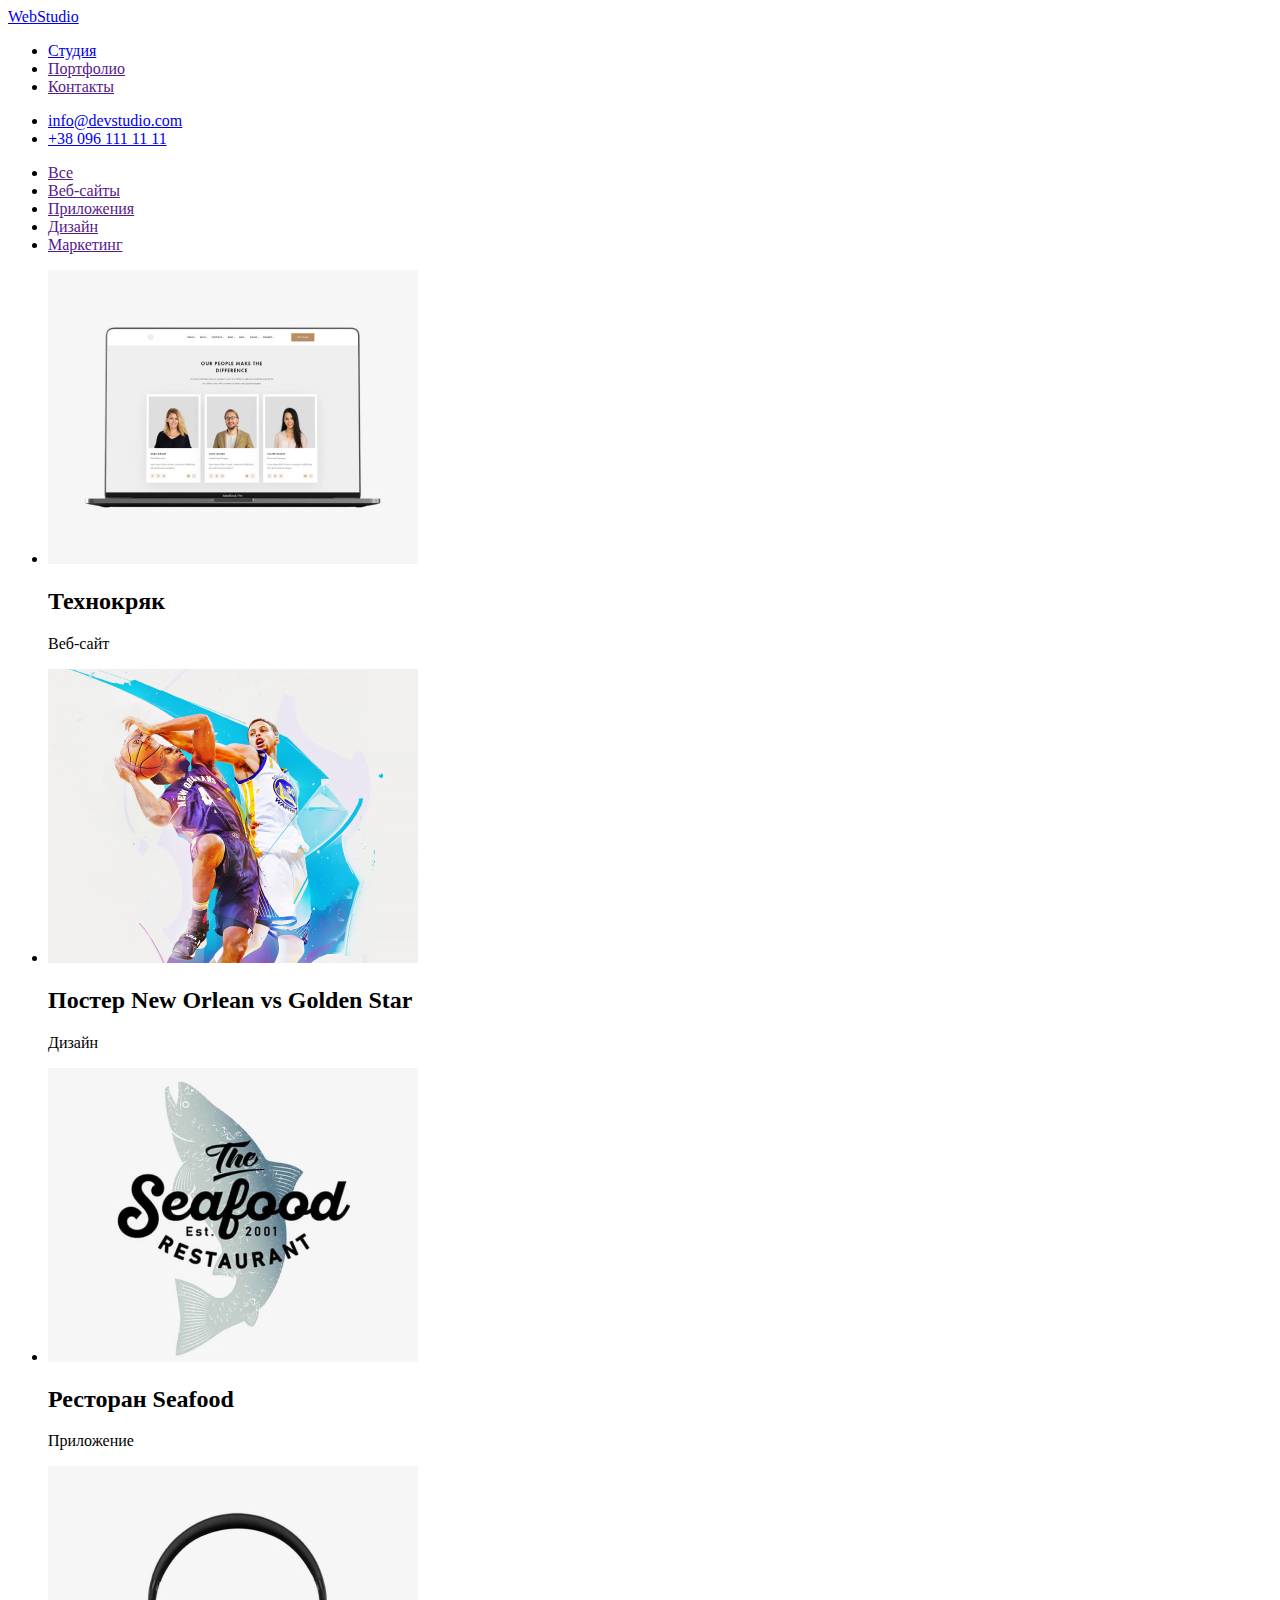
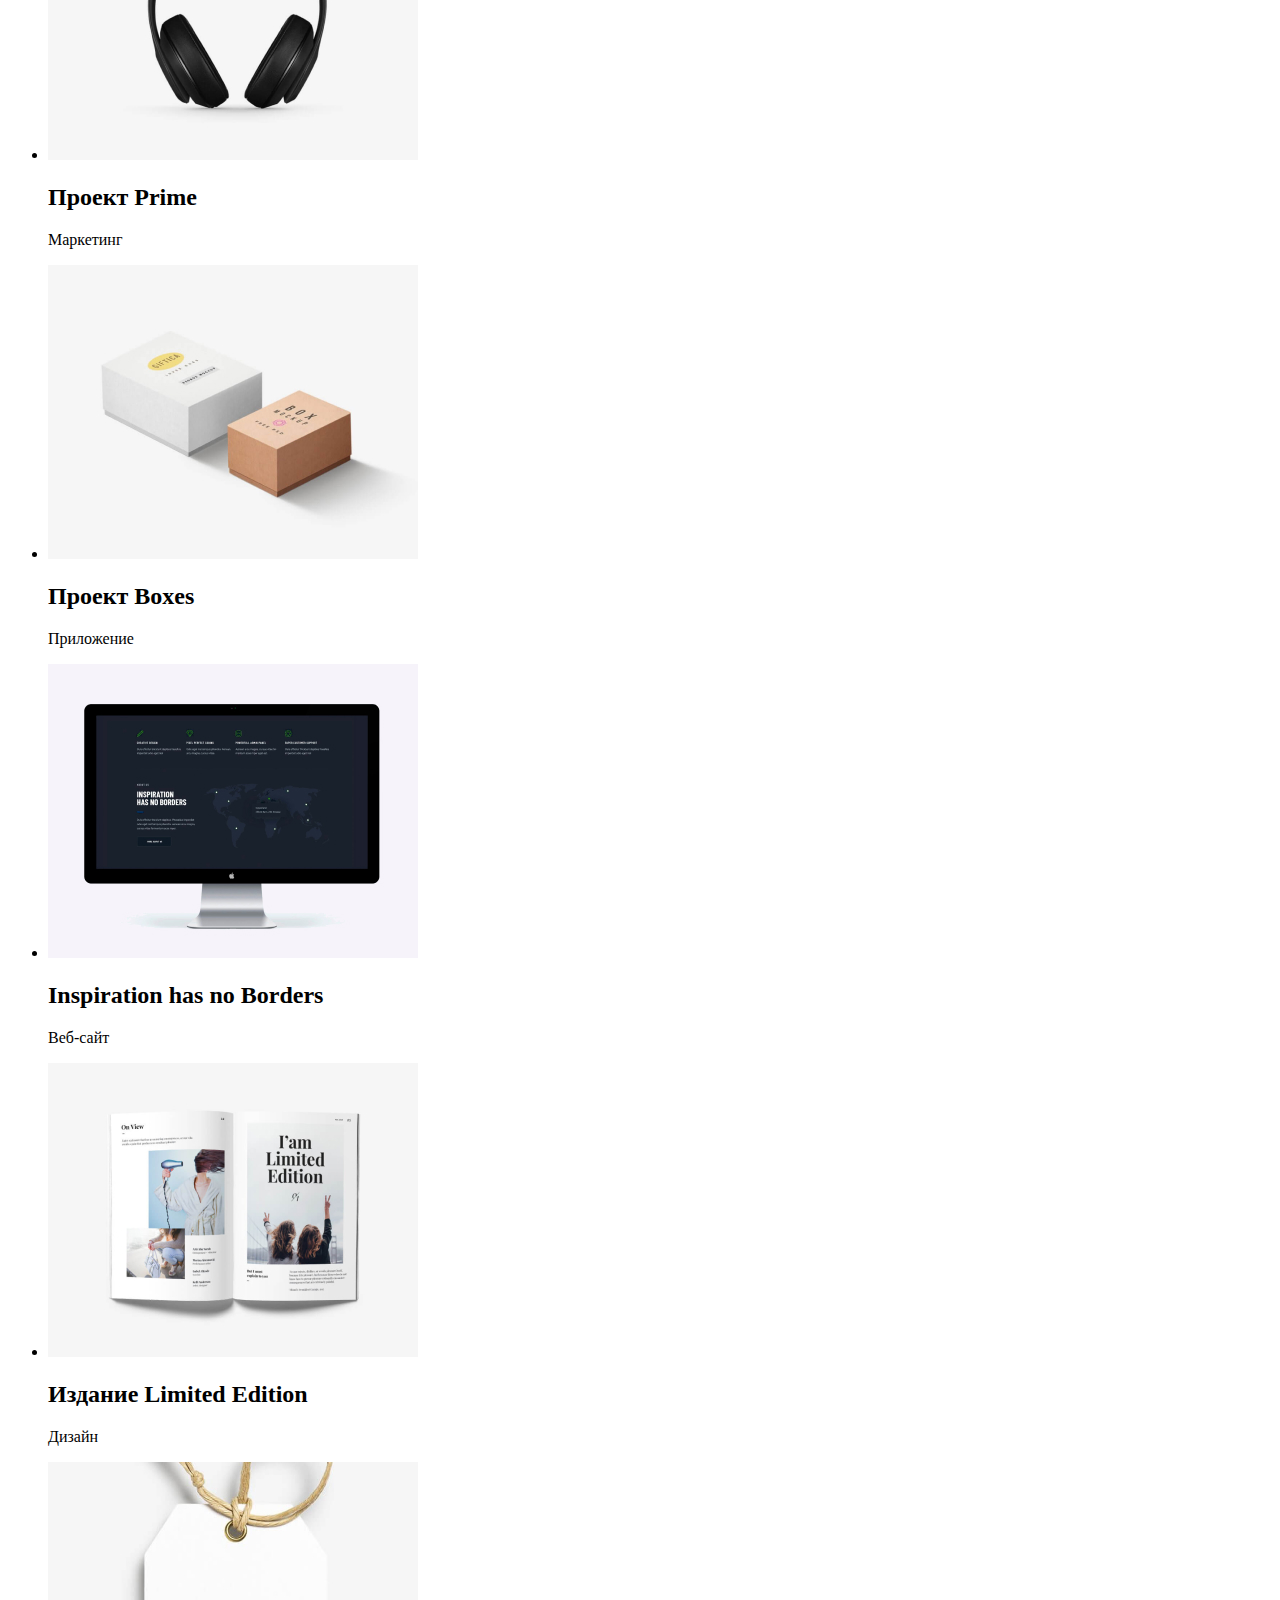
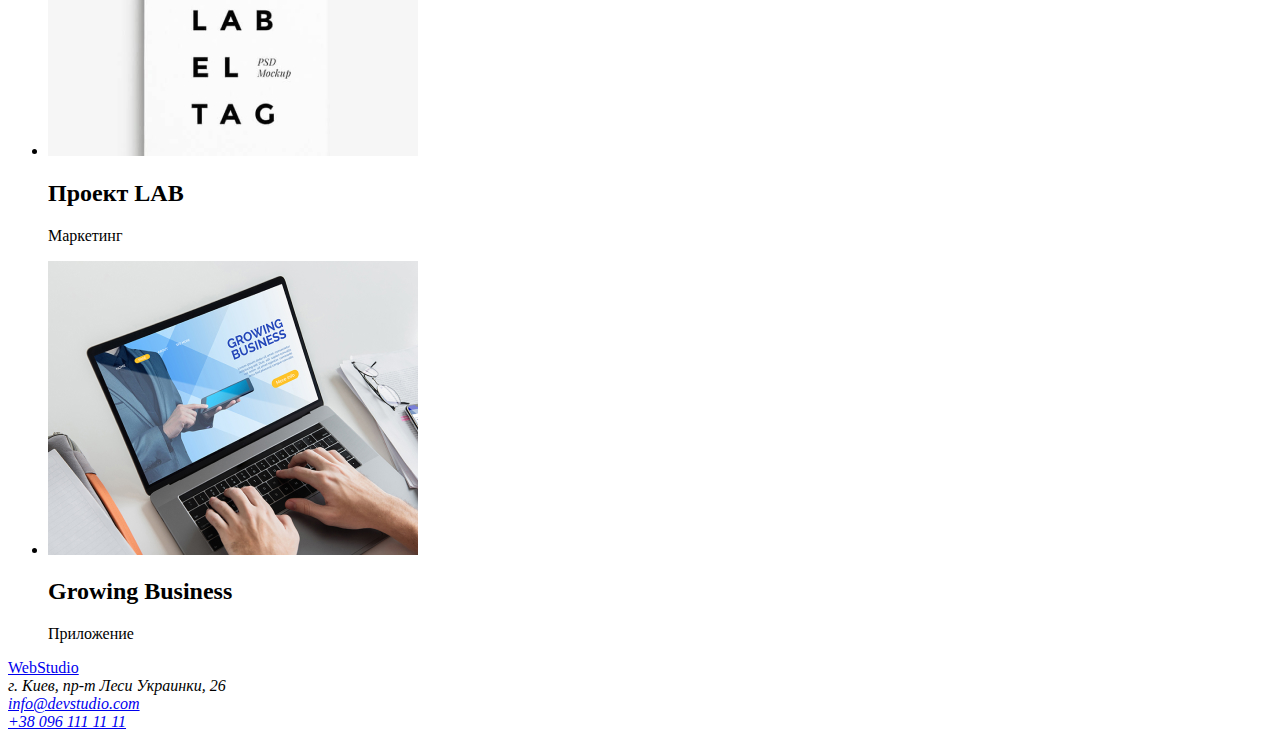
==== portfolio.html @ 05bf6f4e "Портфолио html" ====
<!DOCTYPE html>
<html lang="ru">
<head>
    <meta charset="UTF-8">
    <meta name="viewport" content="width=device-width, initial-scale=1.0">
    <title>Портфолио</title>
</head>

<body>
    <!--Панель навигации-->
    <header>
        <nav>
            <a href="./">WebStudio</a>

            <ul>
                <li><a href="/index.html">Студия</a></li>
                <li><a href="">Портфолио</a></li>
                <li><a href="">Контакты</a></li>
            </ul></nav>
        
        <ul>
            <li><a href="mailto:info@devstudio.com">info@devstudio.com</a></li>
            <li><a href="tel:380961111111">+38 096 111 11 11</a></li>
        </ul>
        </header>

        <main>

        <!--Панель кнопок-->
        <section>
            <ul>
                <li><a href="">Все</a></li>
                <li><a href="">Веб-сайты</a></li>
                <li><a href="">Приложения</a></li>
                <li><a href="">Дизайн</a></li>
                <li><a href="">Маркетинг</a></li>
            </ul>
        </section>

        <!--Портфолио-->
        <section>
            <ul>
                <li><img src="./images/img_1.jpg" alt="Веб-сайт" width="370" />
                    <h2>Технокряк</h2>
                        <p>Веб-сайт</p>
                </li>
                <li><img src="./images/img_2.jpg" alt="Дизайн" width="370" />
                    <h2>Постер New Orlean vs Golden Star</h2>
                        <p>Дизайн</p>
                </li>
                <li><img src="./images/img_3.jpg" alt="Приложение" width="370" />
                    <h2>Ресторан Seafood</h2>
                    <p>Приложение</p>
                </li>
                <li><img src="./images/img_4.jpg" alt="Маркетинг" width="370" />
                    <h2>Проект Prime</h2>
                    <p>Маркетинг</p>
                </li>
                <li><img src="./images/img_5.jpg" alt="Приложение" width="370" />
                    <h2>Проект Boxes</h2>
                    <p>Приложение</p>
                </li>
                <li><img src="./images/img_6.jpg" alt="Веб-сайт" width="370" />
                    <h2>Inspiration has no Borders</h2>
                    <p>Веб-сайт</p>
                </li>
                <li><img src="./images/img_7.jpg" alt="Дизайн" width="370" />
                    <h2>Издание Limited Edition</h2>
                    <p>Дизайн</p>
                </li>
                <li><img src="./images/img_8.jpg" alt="Маркетинг" width="370" />
                    <h2>Проект LAB</h2>
                    <p>Маркетинг</p>
                </li>
                <li><img src="./images/img_9.jpg" alt="Приложение" width="370" />
                    <h2>Growing Business</h2>
                    <p>Приложение</p>
                </li>
            </ul>
        </section>
    </main>

     <!--Футер-->
     <footer>
        <a href="./">WebStudio</a> 
        <address>
            г. Киев, пр-т Леси Украинки, 26 
            <br><a href="mailto:info@devstudio.com">info@devstudio.com</a>
            <br><a href="tel:380961111111">+38 096 111 11 11</a>
        </address> 
    </footer>
    
</body>
</html>
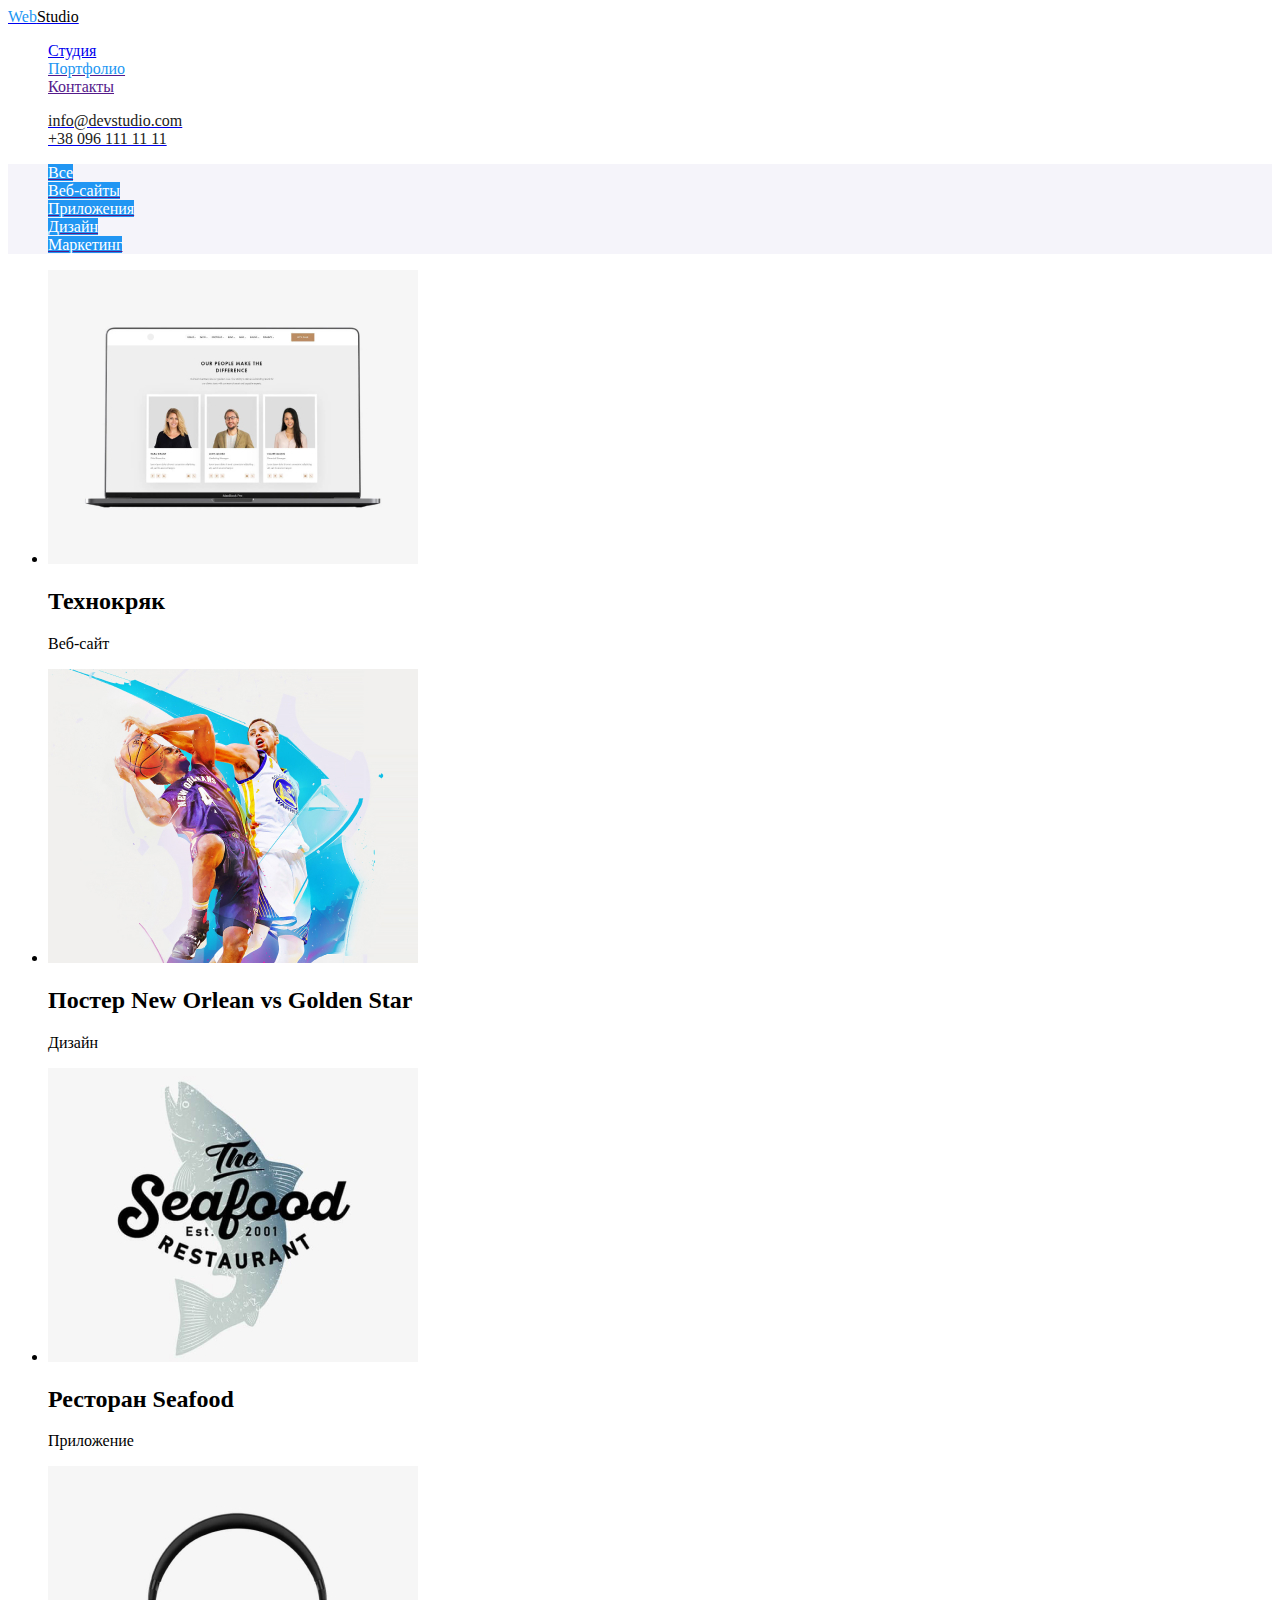
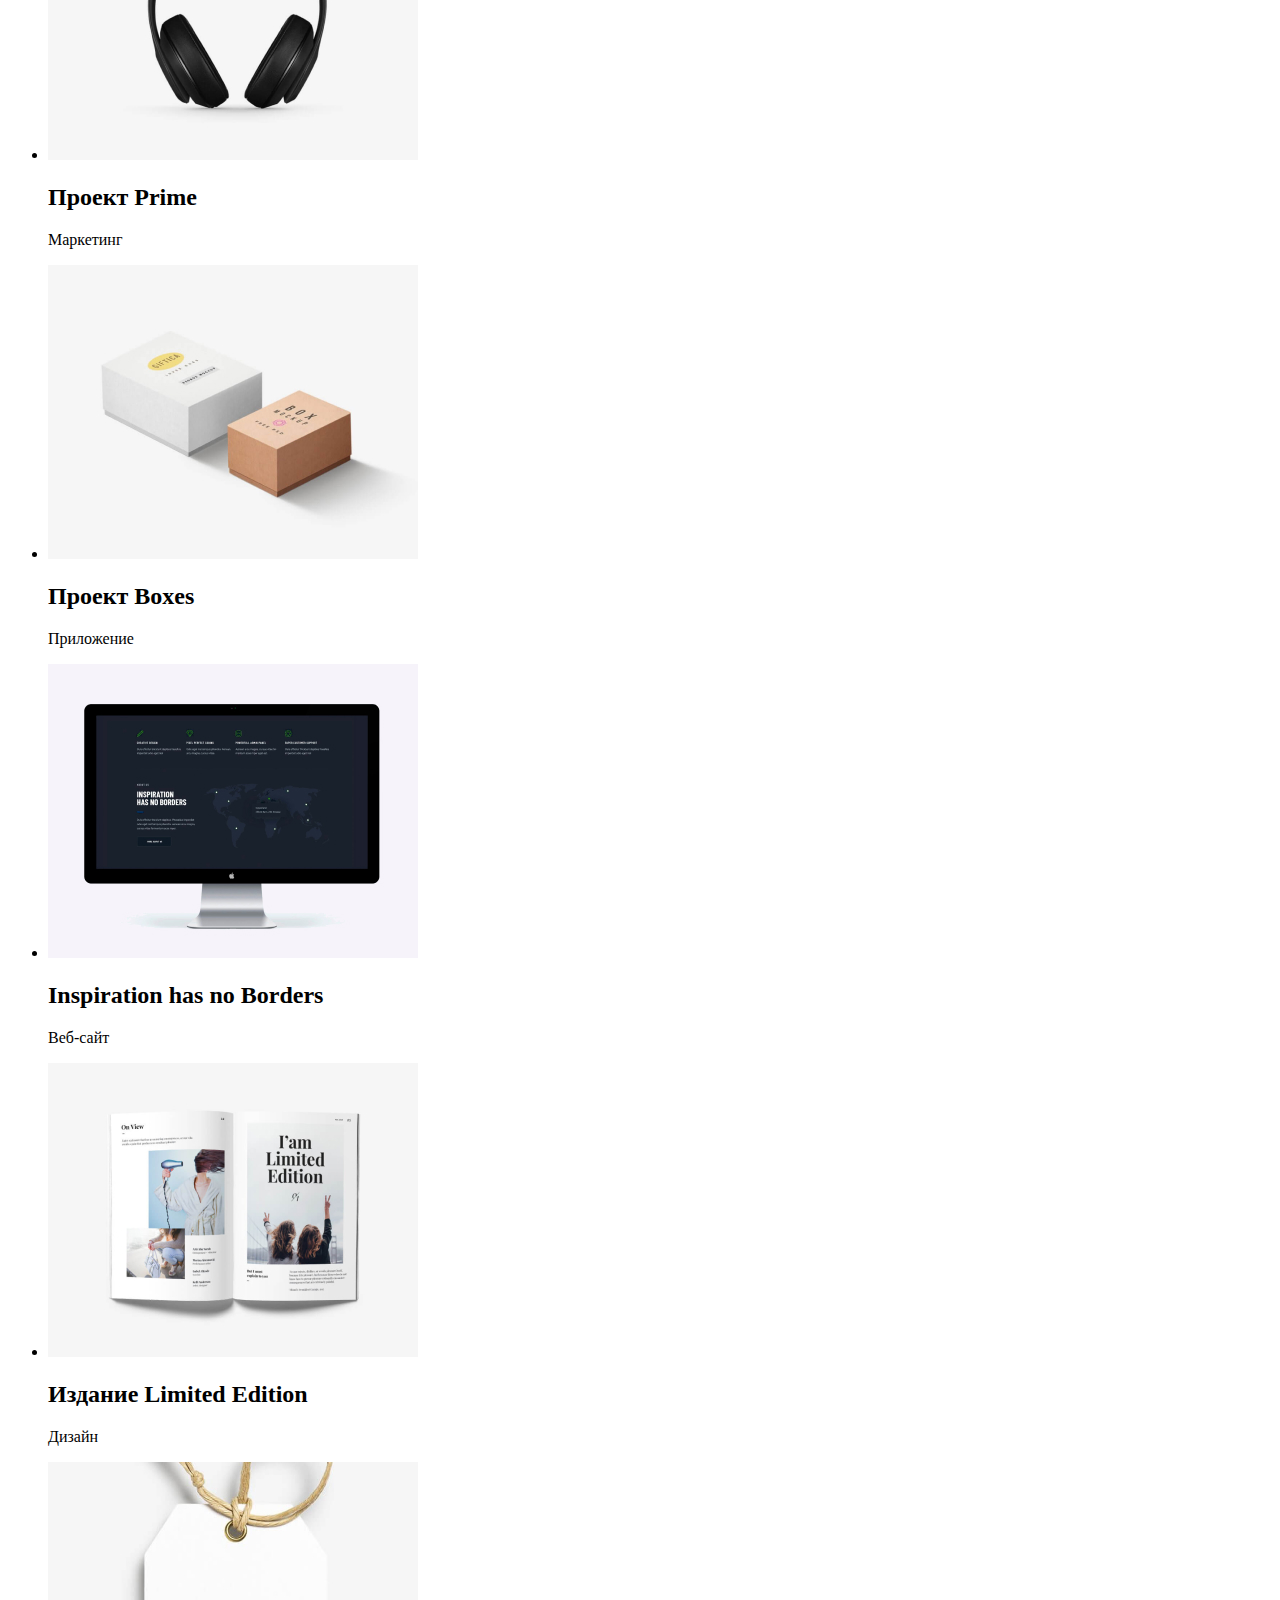
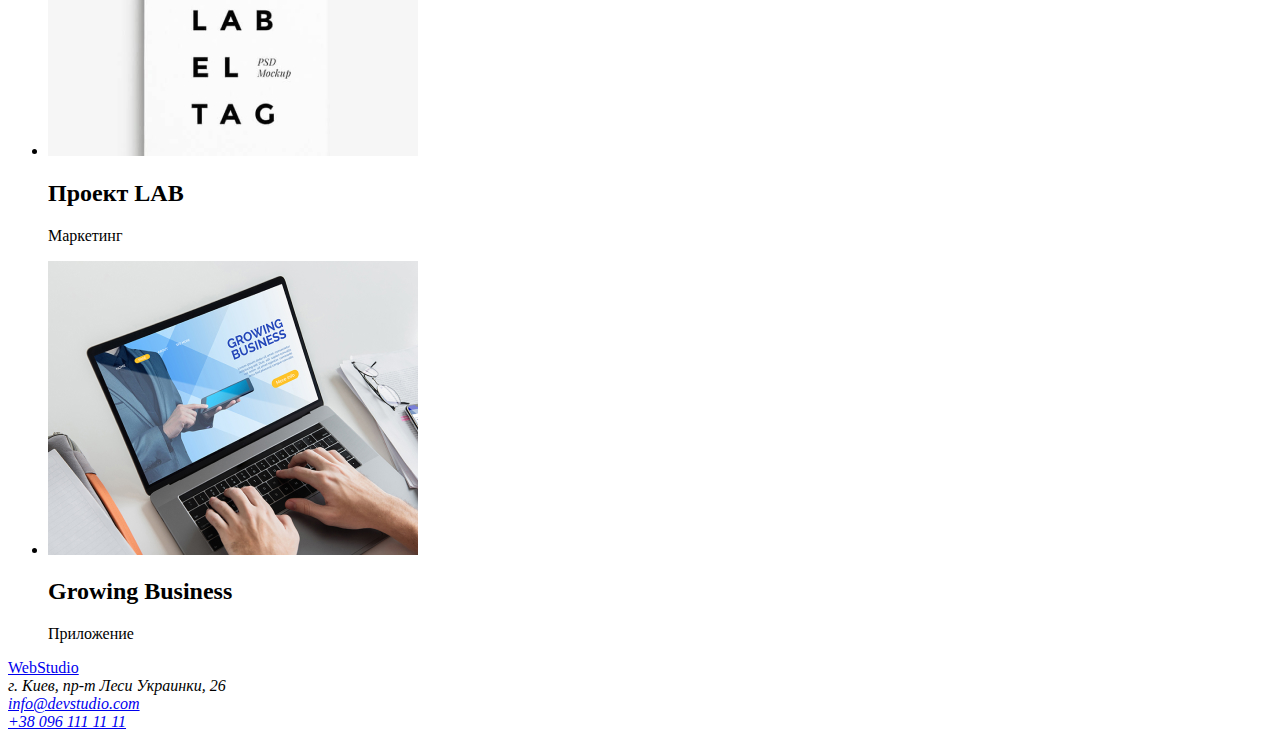
==== commit 36dde9db: "css-2" ====
--- a/portfolio.html
+++ b/portfolio.html
@@ -4,36 +4,36 @@
     <meta charset="UTF-8">
     <meta name="viewport" content="width=device-width, initial-scale=1.0">
     <title>Портфолио</title>
+    <link rel="stylesheet" href="css/styles.css">
 </head>
-
 <body>
     <!--Панель навигации-->
     <header>
         <nav>
-            <a href="./">WebStudio</a>
+            <a href="./" class="logo"><span class="logo-header">Web</span><span class="logo-title">Studio</span></a>
 
-            <ul>
-                <li><a href="/index.html">Студия</a></li>
-                <li><a href="">Портфолио</a></li>
-                <li><a href="">Контакты</a></li>
+            <ul class="nav list">
+                <li><a href="./index.html"><span class="nav-title">Студия</span></a></li>
+                <li><a href=""><span class="nav-title current">Портфолио</span></a></li>
+                <li><a href=""><span class="nav-title">Контакты</span></a></li>
             </ul></nav>
         
-        <ul>
-            <li><a href="mailto:info@devstudio.com">info@devstudio.com</a></li>
-            <li><a href="tel:380961111111">+38 096 111 11 11</a></li>
+        <ul class="contacts list">
+            <li><a href ="mailto:info@devstudio.com"><span class="contacts-title">info@devstudio.com</span></a></li>
+            <li class="nav-title"><a href="tel:380961111111"><span class="contacts-title">+38 096 111 11 11</span></a></li>
         </ul>
-        </header>
+    </header>
 
         <main>
 
         <!--Панель кнопок-->
-        <section>
-            <ul>
-                <li><a href="">Все</a></li>
-                <li><a href="">Веб-сайты</a></li>
-                <li><a href="">Приложения</a></li>
-                <li><a href="">Дизайн</a></li>
-                <li><a href="">Маркетинг</a></li>
+        <section class="filtres">
+            <ul class="list">
+                <li><a href=""><span class="button">Все</span></a></li>
+                <li><a href=""><span class="button">Веб-сайты</span></a></li>
+                <li><a href=""><span class="button">Приложения</span></a></li>
+                <li><a href=""><span class="button">Дизайн</span></a></li>
+                <li><a href=""><span class="button">Маркетинг</span></a></li>
             </ul>
         </section>
 
--- a/css/styles.css
+++ b/css/styles.css
@@ -0,0 +1,79 @@
+:root {
+    --primary-text-color: #212121;
+    --title-text-color:  #757575;
+    --accent-color: #2196F3;
+    --primary-white-color: #ffffff
+}
+
+body {
+   background: var(--primary-white-color); 
+}
+
+.logo-header {
+    color: #2196F3;
+}
+
+.logo-title {
+    color: #000000;
+}
+
+.list {
+    list-style: none;
+}
+/* Навигация */
+
+.nav {
+    color: var(--primary-text-color);
+}
+
+.nav .nav-title:hover, :focus {
+    color: var(--accent-color);
+}
+
+.nav .nav-title.current {
+    color: var(--accent-color);
+} 
+
+/* Контакты */
+.contacts-title {
+    color: var(--primary-text-color);
+}
+.contacts-title:hover, :focus {
+    color: var(--accent-color);
+}
+/*Верхний блок */
+.hero {
+    color: var(--primary-white-color);
+}
+.button {
+    color: var(--primary-white-color);
+    background-color: var(--accent-color);
+}
+
+/*main*/
+.section-title {
+    color: var(--primary-text-color);
+}
+
+.section-text {
+    color: var(--title-text-color);
+}
+
+.caption {
+    color: var(--primary-text-color);
+}
+
+.proffesion{
+    color: var(--title-text-color);
+}
+
+/* Портфолио */
+.filtres {
+    background-color: #F5F4FA;
+    color: var(--primary-text-color);
+}
+
+.filtres .button :hover, :focus {
+    background-color: var(--accent-color);
+    color: #212121;
+}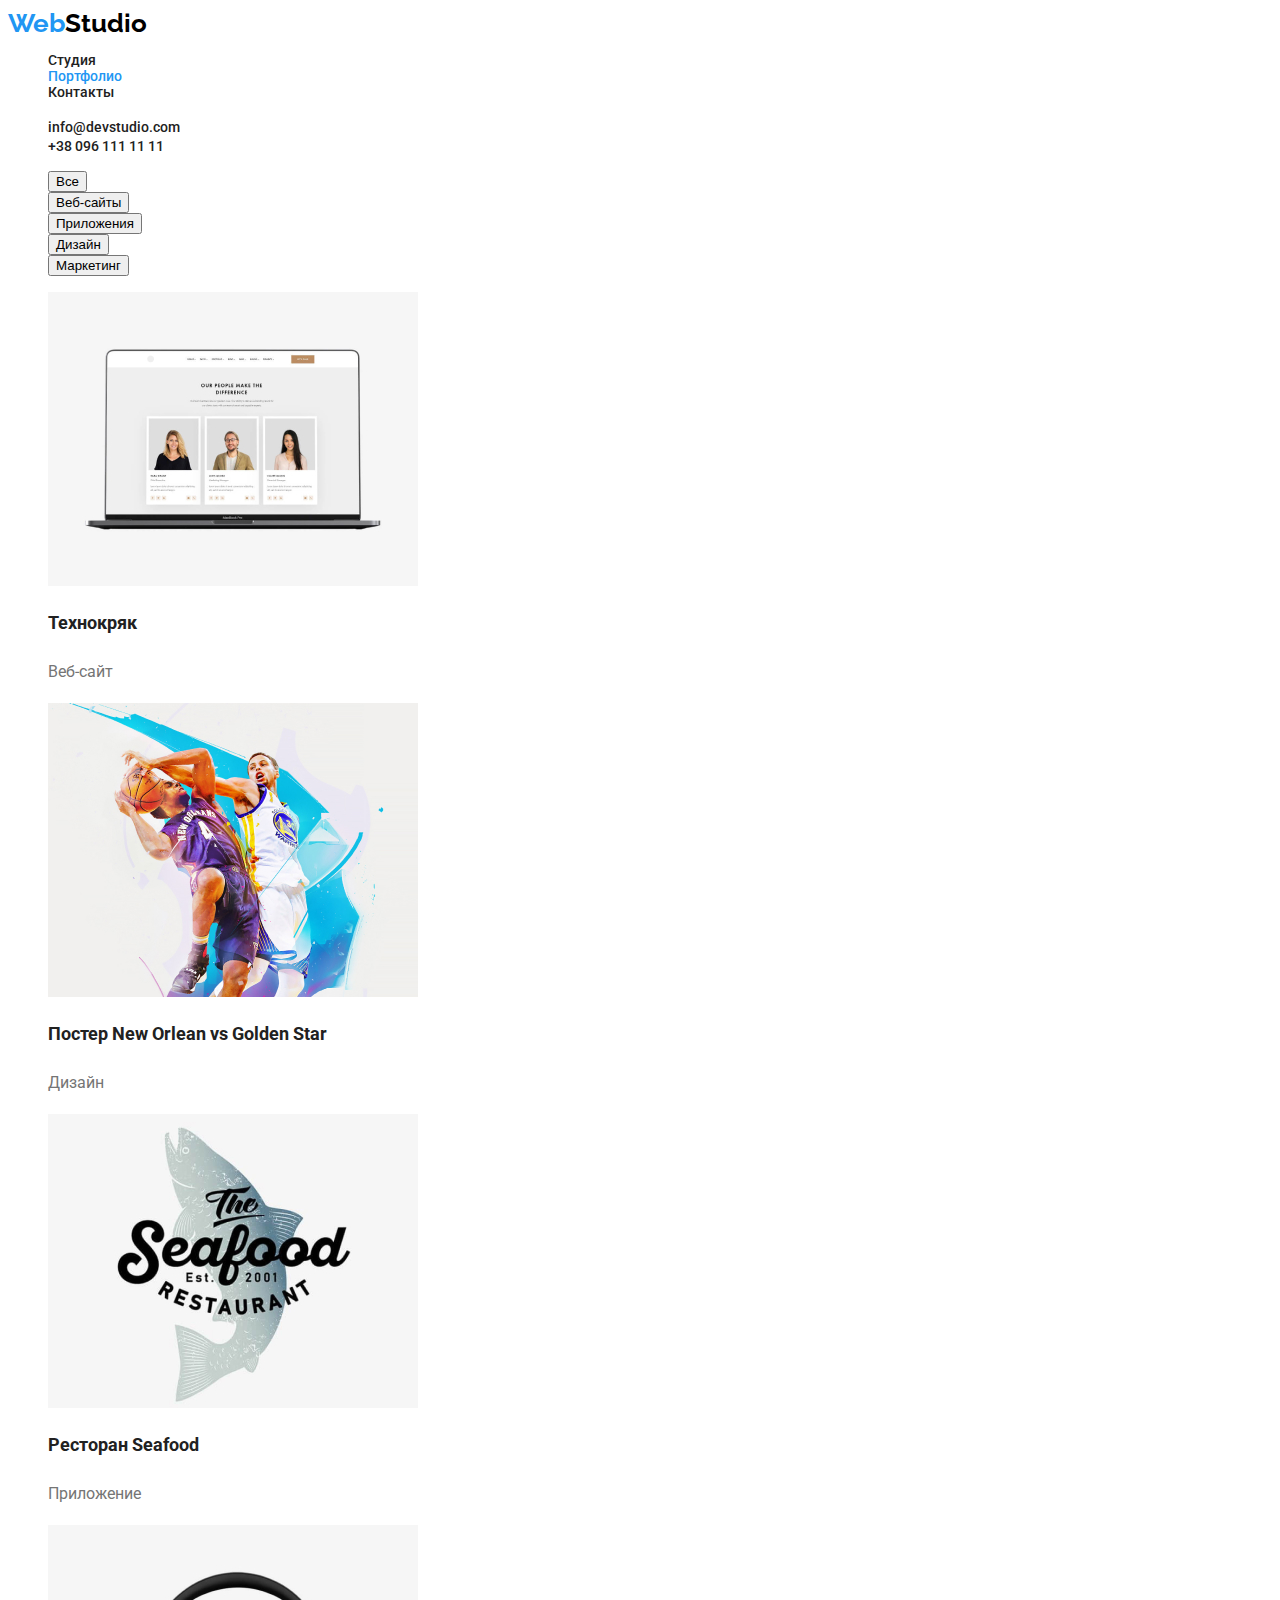
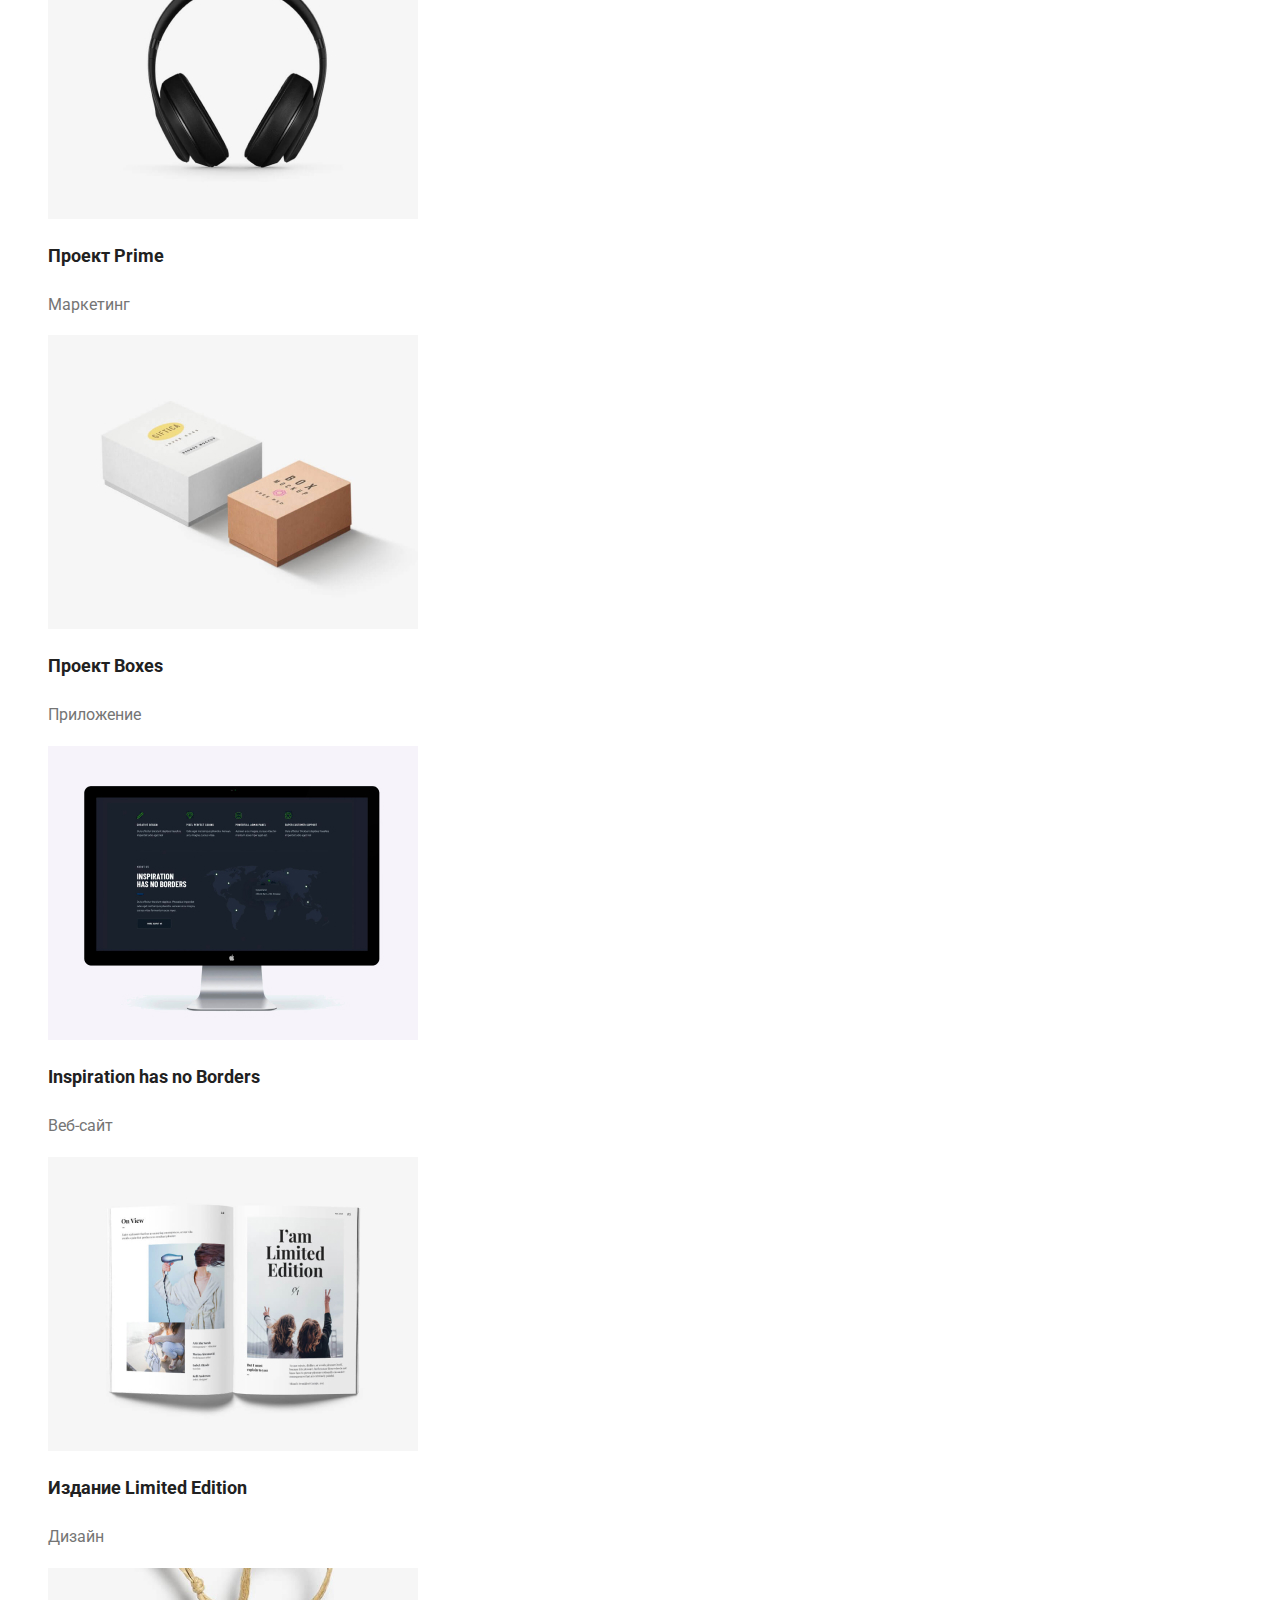
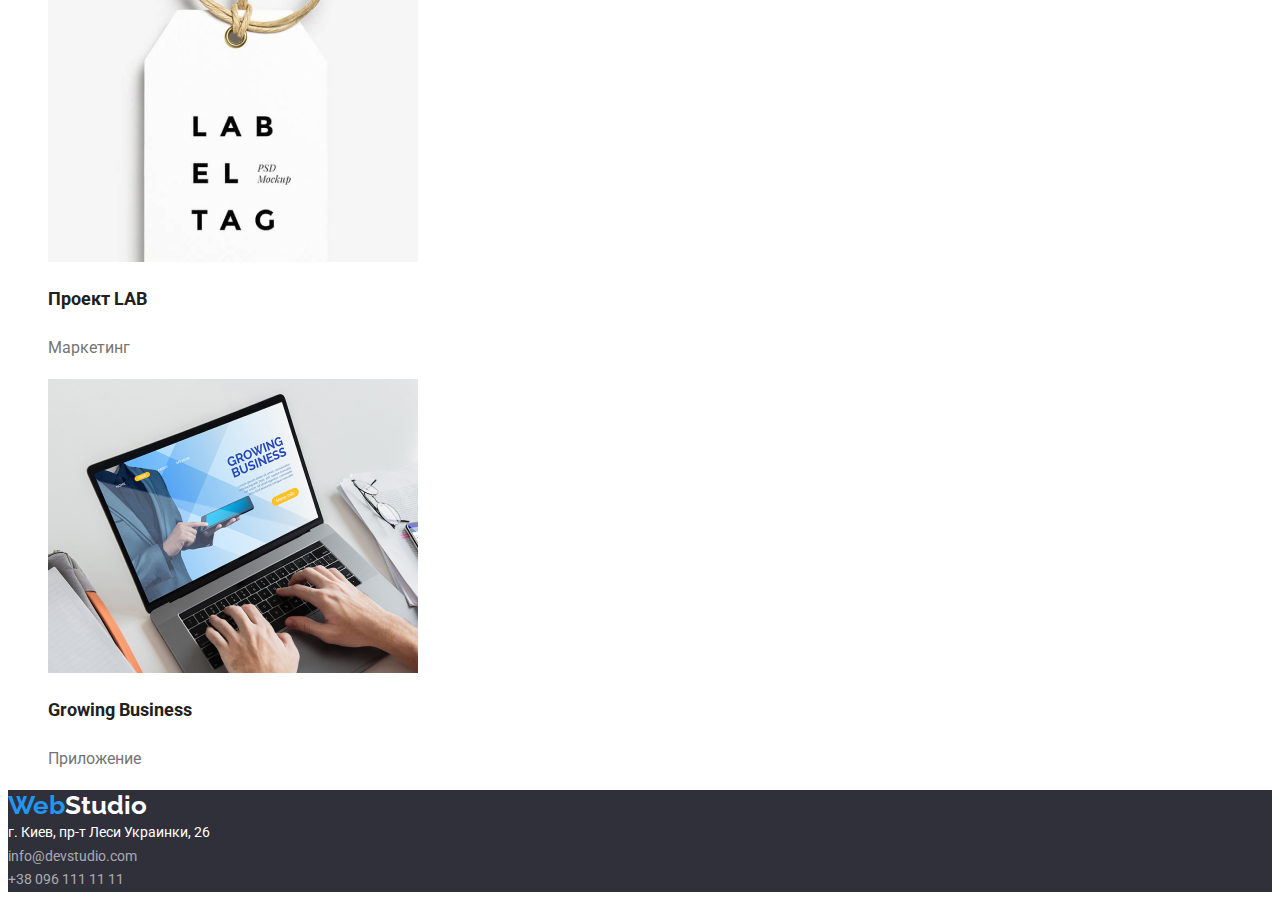
==== commit f49e85a2: "css-21-8-20-1" ====
--- a/portfolio.html
+++ b/portfolio.html
@@ -5,6 +5,7 @@
     <meta name="viewport" content="width=device-width, initial-scale=1.0">
     <title>Портфолио</title>
     <link rel="stylesheet" href="css/styles.css">
+    <link rel="stylesheet" href="https://fonts.googleapis.com/css2?family=Raleway:wght@700&family=Roboto&display=swap">
 </head>
 <body>
     <!--Панель навигации-->
@@ -29,66 +30,66 @@
         <!--Панель кнопок-->
         <section class="filtres">
             <ul class="list">
-                <li><a href=""><span class="button">Все</span></a></li>
-                <li><a href=""><span class="button">Веб-сайты</span></a></li>
-                <li><a href=""><span class="button">Приложения</span></a></li>
-                <li><a href=""><span class="button">Дизайн</span></a></li>
-                <li><a href=""><span class="button">Маркетинг</span></a></li>
+                <li><button type="button">Все</button></li>
+                <li><button type="button">Веб-сайты</button></li>
+                <li><button type="button">Приложения</button></li>
+                <li><button type="button">Дизайн</button></li>
+                <li><button type="button">Маркетинг</button></li>
             </ul>
         </section>
 
         <!--Портфолио-->
+        <h1 class="portfolio">Портфолио</h1>
         <section>
-            <ul>
+            <ul class="list">
                 <li><img src="./images/img_1.jpg" alt="Веб-сайт" width="370" />
-                    <h2>Технокряк</h2>
-                        <p>Веб-сайт</p>
+                    <h2 class="portfolio-title">Технокряк</h2>
+                        <p class="portfolio-text">Веб-сайт</p>
                 </li>
                 <li><img src="./images/img_2.jpg" alt="Дизайн" width="370" />
-                    <h2>Постер New Orlean vs Golden Star</h2>
-                        <p>Дизайн</p>
+                    <h2 class="portfolio-title">Постер New Orlean vs Golden Star</h2>
+                        <p class="portfolio-text">Дизайн</p>
                 </li>
                 <li><img src="./images/img_3.jpg" alt="Приложение" width="370" />
-                    <h2>Ресторан Seafood</h2>
-                    <p>Приложение</p>
+                    <h2 class="portfolio-title">Ресторан Seafood</h2>
+                    <p class="portfolio-text">Приложение</p>
                 </li>
                 <li><img src="./images/img_4.jpg" alt="Маркетинг" width="370" />
-                    <h2>Проект Prime</h2>
-                    <p>Маркетинг</p>
+                    <h2 class="portfolio-title">Проект Prime</h2>
+                    <p class="portfolio-text">Маркетинг</p>
                 </li>
                 <li><img src="./images/img_5.jpg" alt="Приложение" width="370" />
-                    <h2>Проект Boxes</h2>
-                    <p>Приложение</p>
+                    <h2 class="portfolio-title">Проект Boxes</h2>
+                    <p class="portfolio-text">Приложение</p>
                 </li>
                 <li><img src="./images/img_6.jpg" alt="Веб-сайт" width="370" />
-                    <h2>Inspiration has no Borders</h2>
-                    <p>Веб-сайт</p>
+                    <h2 class="portfolio-title">Inspiration has no Borders</h2>
+                    <p class="portfolio-text">Веб-сайт</p>
                 </li>
                 <li><img src="./images/img_7.jpg" alt="Дизайн" width="370" />
-                    <h2>Издание Limited Edition</h2>
-                    <p>Дизайн</p>
+                    <h2 class="portfolio-title">Издание Limited Edition</h2>
+                    <p class="portfolio-text">Дизайн</p>
                 </li>
                 <li><img src="./images/img_8.jpg" alt="Маркетинг" width="370" />
-                    <h2>Проект LAB</h2>
-                    <p>Маркетинг</p>
+                    <h2 class="portfolio-title">Проект LAB</h2>
+                    <p class="portfolio-text">Маркетинг</p>
                 </li>
                 <li><img src="./images/img_9.jpg" alt="Приложение" width="370" />
-                    <h2>Growing Business</h2>
-                    <p>Приложение</p>
+                    <h2 class="portfolio-title">Growing Business</h2>
+                    <p class="portfolio-text">Приложение</p>
                 </li>
             </ul>
         </section>
     </main>
 
      <!--Футер-->
-     <footer>
-        <a href="./">WebStudio</a> 
-        <address>
+     <footer class="footer-block">
+        <a href="./"><span class="logo-header">Web</span><span class="logo-title-footer">Studio</span></a> 
+        <address class="address">
             г. Киев, пр-т Леси Украинки, 26 
-            <br><a href="mailto:info@devstudio.com">info@devstudio.com</a>
-            <br><a href="tel:380961111111">+38 096 111 11 11</a>
+            <br><a href="mailto:info@devstudio.com"><span class="contacts-title-footer">info@devstudio.com</span></a>
+            <br><a href="tel:380961111111"><span class="contacts-title-footer">+38 096 111 11 11</span></a>
         </address> 
     </footer>
-    
 </body>
 </html>--- a/css/styles.css
+++ b/css/styles.css
@@ -7,14 +7,28 @@
 
 body {
    background: var(--primary-white-color); 
+   font-family: Roboto, sans-serif;
+}
+
+a {
+    text-decoration: none;
 }
 
 .logo-header {
     color: #2196F3;
+    font-family: Raleway;
+    font-weight: 700;
+    font-size: 26px;
+    line-height: 1.2;
+  
 }
 
 .logo-title {
     color: #000000;
+    font-family: Raleway;
+    font-weight: 700;
+    font-size: 26px;
+    line-height: 1.2;
 }
 
 .list {
@@ -23,6 +37,12 @@
 /* Навигация */
 
 .nav {
+    font-weight: 500;
+    font-size: 14px;
+    line-height: 1.14;
+}
+
+.nav-title {
     color: var(--primary-text-color);
 }
 
@@ -37,43 +57,126 @@
 /* Контакты */
 .contacts-title {
     color: var(--primary-text-color);
+    font-weight: 500;
+    font-size: 14px;
+    line-height: 1.14;
 }
 .contacts-title:hover, :focus {
     color: var(--accent-color);
 }
 /*Верхний блок */
-.hero {
+.hero .hero-title{
     color: var(--primary-white-color);
+    font-family: Roboto;
+    font-weight: 900;
+    font-size: 44px;
+    line-height: 1.4;
+    text-align: center;
 }
+
+.hero.block {
+    background: #2F303A;
+}
+
 .button {
     color: var(--primary-white-color);
     background-color: var(--accent-color);
 }
 
+.button {
+    font-family: inherit;
+}
+
 /*main*/
 .section-title {
     color: var(--primary-text-color);
+    font-weight: 700;
+    font-size: 14px;
+    line-height: 1.14;
+}
+
+.section-title-name {
+    color: var(--primary-text-color);
+    font-weight: 500;
+    font-size: 16px;
+    line-height: 1.2;
 }
 
 .section-text {
     color: var(--title-text-color);
+    font-weight: 400;
+    font-size: 14px;
+    line-height: 1.7;
 }
 
 .caption {
     color: var(--primary-text-color);
+    font-weight: 700;
+    font-size: 36px;
+    line-height: 1.16;
+    text-align: center;
 }
 
 .proffesion{
     color: var(--title-text-color);
+    font-weight: 400;
+    font-size: 16px;
+    line-height: 1.2;
 }
 
 /* Портфолио */
-.filtres {
+.filtres .button{
     background-color: #F5F4FA;
     color: var(--primary-text-color);
 }
 
 .filtres .button :hover, :focus {
     background-color: var(--accent-color);
-    color: #212121;
+    color: #ffffff;
+}
+.portfolio {
+    display: none;
+}
+
+.portfolio-title {
+    color: var(--primary-text-color);
+    font-weight: 700;
+    font-size: 18px;
+    line-height: 2;
+}
+
+.portfolio-text {
+    color: var(--title-text-color);
+    font-weight: 400;
+    font-size: 16px;
+    line-height: 1.87;
+}
+
+.footer-block {
+    background: #2F303A;
+}
+
+.address {
+    font-family: roboto, sans-serif;
+    font-style: normal;
+    font-weight: 400;
+    font-size: 14px;
+    line-height: 1.7;
+    color: #FFFFFF;
+}
+
+.logo-title-footer {
+    color: #ffffff;
+    font-family: Raleway, sans-serif;
+    font-weight: 700;
+    font-size: 26px;
+    line-height: 1.2;
+}
+
+.contacts-title-footer {
+    font-family: Roboto, sans-serif;
+font-weight: 400;
+font-size: 14px;
+line-height: 1.7;
+color: rgba(255, 255, 255, 0.6);
 }